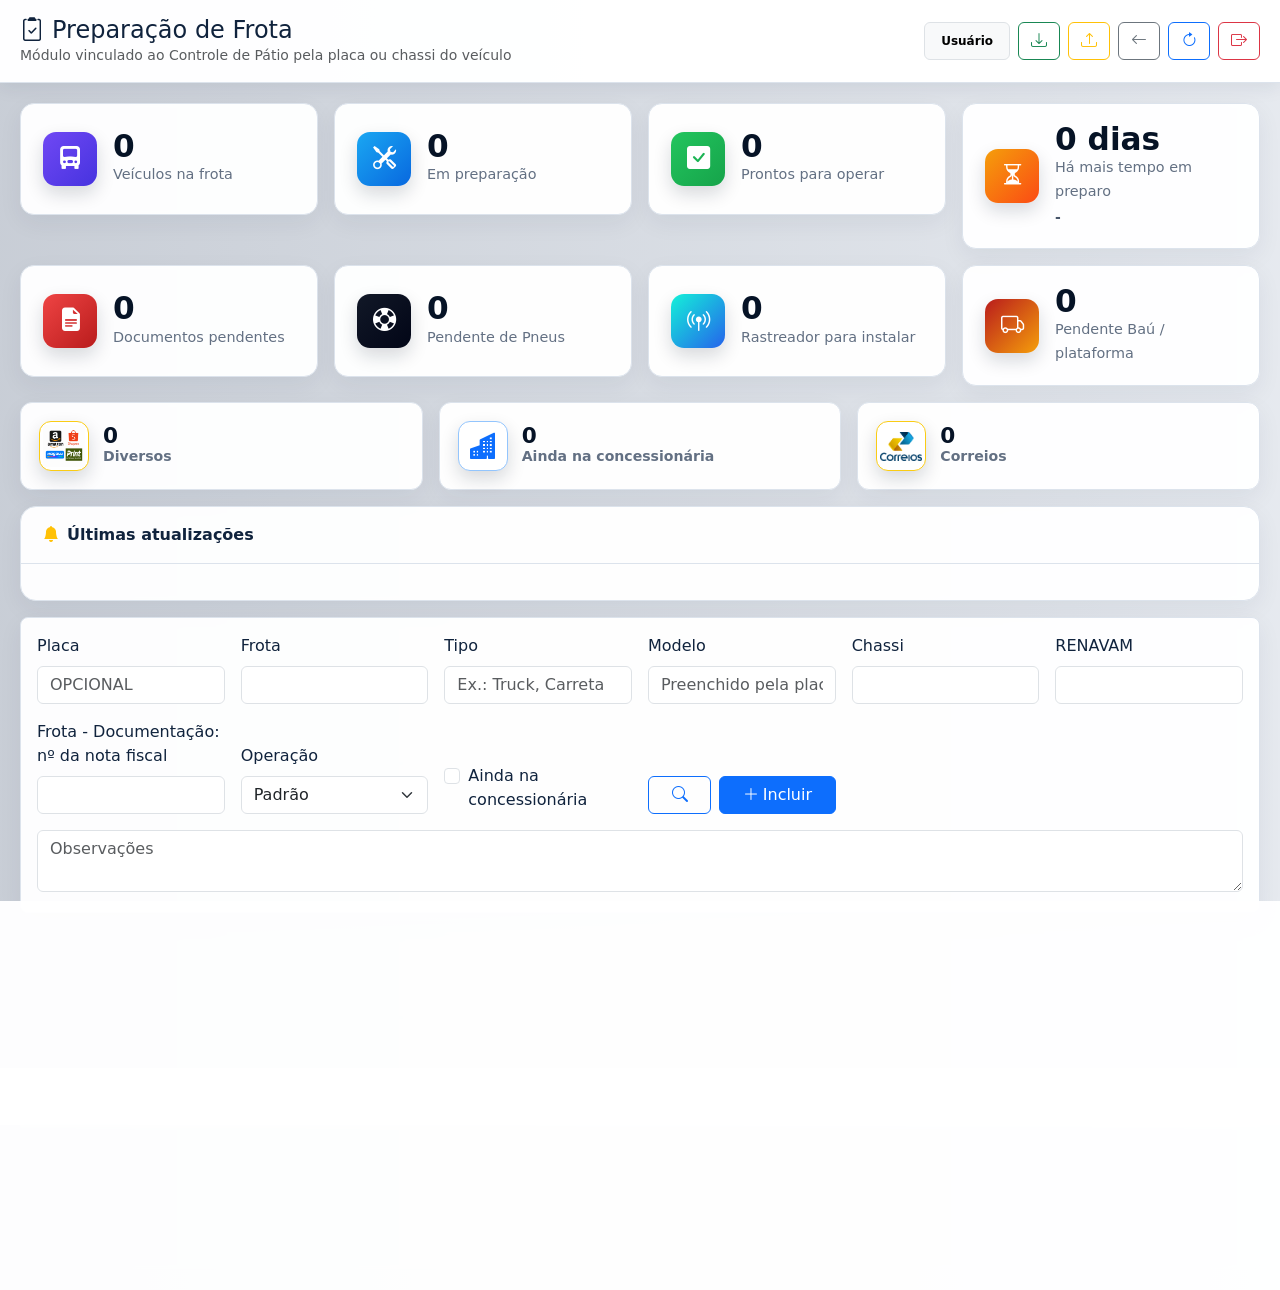
==== public/frota.html @ 5233f421 "Adiciona concessionaria e desfazer entrega na preparacao" ====
<!doctype html>
<html lang="pt-BR">
<head>
  <meta charset="utf-8">
  <meta name="viewport" content="width=device-width, initial-scale=1">
  <title>Preparação de Frota - Controle de Pátio</title>
  <link href="https://cdn.jsdelivr.net/npm/bootstrap@5.3.0/dist/css/bootstrap.min.css" rel="stylesheet">
  <link rel="stylesheet" href="https://cdn.jsdelivr.net/npm/bootstrap-icons@1.11.0/font/bootstrap-icons.css">
  <style>
    :root {
      --frota-ink: #10233d;
      --frota-muted: #637083;
      --frota-line: #dce3ec;
      --frota-blue: #1f5f99;
      --frota-green: #177245;
      --frota-bg: #f4f7fb;
    }
    body {
      min-height: 100vh;
      background:
        linear-gradient(90deg, rgba(3, 19, 48, 0.18), rgba(3, 19, 48, 0.06)),
        url("/images/login.jpg") center top / cover fixed no-repeat,
        var(--frota-bg);
      color: var(--frota-ink);
      font-family: Inter, system-ui, -apple-system, BlinkMacSystemFont, "Segoe UI", sans-serif;
    }
    .topbar {
      background: rgba(255, 255, 255, 0.98);
      border-bottom: 1px solid var(--frota-line);
      position: sticky;
      top: 0;
      z-index: 20;
      box-shadow: 0 4px 18px rgba(16, 35, 61, 0.08);
    }
    .module-shell {
      max-width: 1440px;
      margin: 0 auto;
      padding: 20px;
    }
    .panel {
      background: rgba(255, 255, 255, 0.96);
      border: 1px solid var(--frota-line);
      border-radius: 8px;
      box-shadow: 0 8px 24px rgba(16, 35, 61, 0.06);
      backdrop-filter: blur(2px);
    }
    .metric {
      min-height: 112px;
      display: grid;
      grid-template-columns: auto 1fr;
      align-items: center;
      gap: 16px;
      padding: 20px 22px;
      border-radius: 14px;
    }
    .metric-icon {
      width: 54px;
      height: 54px;
      border-radius: 13px;
      display: inline-flex;
      align-items: center;
      justify-content: center;
      color: #ffffff;
      font-size: 1.45rem;
      box-shadow: 0 8px 18px rgba(15, 23, 42, 0.16);
    }
    .metric-icon.fleet { background: linear-gradient(135deg, #7048f4 0%, #4633df 100%); }
    .metric-icon.progress { background: linear-gradient(135deg, #1aa7f2 0%, #0868df 100%); }
    .metric-icon.ready { background: linear-gradient(135deg, #22c55e 0%, #16a34a 100%); }
    .metric-icon.time { background: linear-gradient(135deg, #f59e0b 0%, #fb4b14 100%); }
    .metric-icon.docs { background: linear-gradient(135deg, #ef4444 0%, #b91c1c 100%); }
    .metric-icon.tires { background: linear-gradient(135deg, #111827 0%, #020617 100%); }
    .metric-icon.tracker { background: linear-gradient(135deg, #14f1d9 0%, #2563eb 100%); }
    .metric-icon.bodywork { background: linear-gradient(135deg, #b91c1c 0%, #f59e0b 100%); }
    .metric-guide {
      position: relative;
      width: 100%;
      border: 1px solid var(--frota-line);
      text-align: left;
      color: inherit;
      transition: transform 0.18s ease, border-color 0.18s ease, box-shadow 0.18s ease;
    }
    .metric-guide:hover,
    .metric-guide.active {
      transform: translateY(-1px);
      border-color: rgba(31, 95, 153, 0.48);
      box-shadow: 0 14px 28px rgba(16, 35, 61, 0.12);
    }
    .metric-guide.active {
      background: #eff6ff;
      border-color: #0d6efd;
      outline: 3px solid rgba(13, 110, 253, 0.18);
    }
    .metric-guide.active::before,
    .purpose-filter-card.active::before {
      content: "ATIVO";
      position: absolute;
      top: 10px;
      right: 12px;
      padding: 3px 8px;
      border-radius: 999px;
      background: #0d6efd;
      color: #ffffff;
      font-size: 0.66rem;
      font-weight: 900;
      letter-spacing: 0;
      box-shadow: 0 6px 14px rgba(13, 110, 253, 0.24);
    }
    .metric-guide.has-signal {
      box-shadow: 0 10px 28px rgba(16, 35, 61, 0.08), 0 0 0 2px rgba(250, 204, 21, 0.28), 0 0 22px rgba(250, 204, 21, 0.32);
    }
    .metric-guide.has-signal::after {
      content: "";
      position: absolute;
      top: auto;
      bottom: 14px;
      right: 14px;
      width: 10px;
      height: 10px;
      border-radius: 999px;
      background: #facc15;
      box-shadow: 0 0 0 4px rgba(250, 204, 21, 0.18), 0 0 18px rgba(250, 204, 21, 0.75);
    }
    .metric strong {
      display: block;
      font-size: 1.95rem;
      line-height: 1;
      color: #061326;
    }
    .metric span {
      color: var(--frota-muted);
      font-size: 0.9rem;
    }
    .metric small {
      display: block;
      color: #475569;
      font-weight: 800;
      margin-top: 4px;
    }
    .purpose-filter-card {
      position: relative;
      min-height: 88px;
      display: grid;
      grid-template-columns: auto 1fr;
      align-items: center;
      gap: 14px;
      padding: 16px 18px;
      border-radius: 12px;
      text-align: left;
      color: #10233d;
      transition: transform 0.18s ease, border-color 0.18s ease, box-shadow 0.18s ease;
    }
    .purpose-filter-card:hover,
    .purpose-filter-card.active {
      transform: translateY(-1px);
      border-color: rgba(31, 95, 153, 0.48);
      box-shadow: 0 14px 28px rgba(16, 35, 61, 0.12);
    }
    .purpose-filter-card.active {
      background: #eff6ff;
      border-color: #0d6efd;
      outline: 3px solid rgba(13, 110, 253, 0.18);
    }
    .purpose-filter-icon {
      width: 50px;
      height: 50px;
      border-radius: 12px;
      display: inline-flex;
      align-items: center;
      justify-content: center;
      background: #ffffff;
      border: 1px solid #facc15;
      box-shadow: 0 8px 18px rgba(15, 23, 42, 0.16);
      overflow: hidden;
    }
    .purpose-filter-icon img {
      width: 42px;
      height: 42px;
      object-fit: contain;
      display: block;
    }
    .purpose-filter-card strong {
      display: block;
      font-size: 1.35rem;
      line-height: 1;
      color: #061326;
    }
    .purpose-filter-card span {
      display: block;
      color: var(--frota-muted);
      font-size: 0.88rem;
      font-weight: 700;
    }
    .purpose-filter-card .purpose-filter-icon {
      display: inline-flex;
      align-items: center;
      justify-content: center;
    }
    .purpose-filter-card .purpose-filter-icon img {
      flex: 0 0 auto;
    }
    .purpose-filter-icon.concessionaria {
      color: #0d6efd;
      border-color: #93c5fd;
      font-size: 1.65rem;
    }
    body.is-prep-limited [data-admin-prep-action],
    body.is-prep-limited [data-admin-prep-field] {
      display: none !important;
    }
    body.is-prep-limited .prep-card-actions {
      grid-template-columns: 1fr auto;
    }
    body.is-prep-readonly .prep-card-actions {
      grid-template-columns: 1fr;
    }
    #frotaEditModal .modal-dialog {
      max-height: calc(100vh - 1rem);
    }
    #frotaEditModal .modal-content {
      max-height: calc(100vh - 1rem);
    }
    #frotaEditModal .modal-body {
      overflow-y: auto;
      padding-bottom: 96px;
    }
    #frotaEditModal .modal-footer {
      position: sticky;
      bottom: 0;
      background: #ffffff;
      z-index: 2;
    }
    .updates-panel {
      border-radius: 16px;
      overflow: hidden;
    }
    .updates-title {
      padding: 16px 22px;
      border-bottom: 1px solid var(--frota-line);
      font-weight: 900;
      color: #10233d;
    }
    .updates-grid {
      display: grid;
      grid-template-columns: repeat(4, minmax(0, 1fr));
      gap: 12px;
      padding: 18px 20px;
    }
    .update-card {
      background: #f8fafc;
      border: 1px solid #e4ebf3;
      border-radius: 10px;
      padding: 12px 14px;
      min-height: 74px;
      color: #25364d;
    }
    .update-card strong {
      color: #4d3df3;
    }
    .update-card p {
      margin: 0;
      font-weight: 800;
      font-size: 0.87rem;
      line-height: 1.25;
    }
    .update-card small {
      color: #64748b;
      font-weight: 700;
    }
    .vehicle-card-grid {
      --frota-grid-columns: 1;
      display: grid;
      grid-template-columns: repeat(var(--frota-grid-columns), minmax(0, 1fr));
      gap: clamp(8px, 1vw, 16px);
      padding: 16px;
    }
    .prep-vehicle-card {
      border: 1px solid var(--frota-line);
      border-radius: 14px;
      background: #ffffff;
      box-shadow: 0 10px 22px rgba(16, 35, 61, 0.08);
      overflow: hidden;
      cursor: pointer;
      transition: transform 0.18s ease, box-shadow 0.18s ease, border-color 0.18s ease;
    }
    .prep-vehicle-card:hover,
    .prep-vehicle-card.active {
      transform: translateY(-2px);
      border-color: rgba(31, 95, 153, 0.45);
      box-shadow: 0 16px 34px rgba(16, 35, 61, 0.14);
    }
    .prep-conjunto-card .prep-card-hero {
      min-height: 174px;
    }
    .prep-conjunto-title {
      position: absolute;
      z-index: 7;
      top: 52px;
      left: 12px;
      padding: 5px 9px;
      border: 1px solid rgba(255,255,255,0.34);
      border-radius: 7px;
      background: rgba(255,255,255,0.18);
      color: #ffffff;
      font-size: 0.72rem;
      font-weight: 950;
      letter-spacing: 0.02em;
    }
    .prep-conjunto-plates {
      position: absolute;
      z-index: 8;
      left: 12px;
      bottom: 10px;
      display: grid;
      gap: 5px;
    }
    .prep-conjunto-plates > div {
      display: flex;
      align-items: center;
      gap: 6px;
    }
    .prep-conjunto-plates small {
      width: 42px;
      color: rgba(255,255,255,0.9);
      font-size: 0.55rem;
      font-weight: 900;
      text-transform: uppercase;
    }
    .prep-card-hero .prep-conjunto-plates .placa-container {
      position: relative;
      left: auto;
      bottom: auto;
      min-width: 102px;
    }
    .prep-conjunto-thumb {
      position: absolute;
      z-index: 4;
      right: -4px;
      bottom: -5px;
      width: 180px;
      height: 128px;
      object-fit: contain;
      object-position: bottom right;
      filter: drop-shadow(0 12px 12px rgba(11, 23, 43, 0.28));
      pointer-events: none;
    }
    .prep-conjunto-actions {
      grid-template-columns: 1fr auto;
    }
    .conjunto-view-bar {
      display: flex;
      align-items: center;
      justify-content: space-between;
      gap: 12px;
      margin: 12px 16px 0;
      padding: 11px 13px;
      border: 1px solid #a9efc4;
      border-radius: 10px;
      background: #effcf4;
      color: #166534;
    }
    .conjunto-view-bar[hidden] { display: none; }
    .conjunto-view-bar small {
      display: block;
      margin-top: 2px;
      color: #477158;
      font-weight: 700;
    }
    .prep-card-hero {
      min-height: 148px;
      padding: 12px;
      background: linear-gradient(135deg, #4d3df3 0%, #0a8ee8 100%);
      color: #ffffff;
      position: relative;
      overflow: hidden;
    }
    .prep-vehicle-card.ready .prep-card-hero {
      background: linear-gradient(135deg, #16823e 0%, #1db85b 100%);
    }
    .prep-card-topline {
      display: flex;
      align-items: center;
      justify-content: space-between;
      gap: 10px;
      position: relative;
      z-index: 6;
    }
    .prep-pill {
      display: inline-flex;
      align-items: center;
      gap: 5px;
      padding: 5px 10px;
      border-radius: 999px;
      background: rgba(255, 255, 255, 0.9);
      color: #10233d;
      font-weight: 800;
      font-size: 0.78rem;
      line-height: 1;
    }
    .prep-pill.status {
      background: rgba(255, 255, 255, 0.18);
      border: 1px solid rgba(255, 255, 255, 0.35);
      color: #ffffff;
    }
    .prep-pill.delivery-signal {
      background: #ecfdf5;
      border-color: #86efac;
      color: #047857;
      box-shadow: 0 0 0 2px rgba(134, 239, 172, 0.2), 0 0 18px rgba(74, 222, 128, 0.9);
      animation: deliveredGlow 1.15s ease-in-out infinite;
    }
    .prep-pill.delivery-signal .bi-circle-fill {
      color: #22c55e;
      font-size: 0.58rem;
      filter: drop-shadow(0 0 4px #4ade80);
      animation: deliveredDot 1.15s ease-in-out infinite;
    }
    @keyframes deliveredGlow {
      0%, 100% { box-shadow: 0 0 0 2px rgba(134, 239, 172, 0.18), 0 0 10px rgba(74, 222, 128, 0.58); }
      50% { box-shadow: 0 0 0 4px rgba(134, 239, 172, 0.34), 0 0 24px rgba(74, 222, 128, 1); }
    }
    @keyframes deliveredDot {
      0%, 100% { opacity: 0.42; transform: scale(0.78); }
      50% { opacity: 1; transform: scale(1.18); }
    }
    @media (prefers-reduced-motion: reduce) {
      .prep-pill.delivery-signal,
      .prep-pill.delivery-signal .bi-circle-fill { animation: none; }
    }
    .prep-pill.late {
      color: #b91c1c;
      background: #ffe4e6;
    }
    .prep-card-main {
      position: static;
      z-index: 5;
      margin-top: 0;
    }
    .prep-fleet-number {
      display: inline-flex;
      align-items: center;
      gap: 6px;
      position: absolute;
      left: 12px;
      top: 58px;
      max-width: 168px;
      min-height: 25px;
      padding: 6px 10px;
      border-radius: 999px;
      background: rgba(255, 255, 255, 0.20);
      border: 1px solid rgba(255, 255, 255, 0.32);
      font-weight: 900;
      font-size: 0.75rem;
      line-height: 1;
      margin-bottom: 0;
      text-shadow: 0 1px 1px rgba(15, 23, 42, 0.16);
      white-space: nowrap;
      overflow: hidden;
      text-overflow: ellipsis;
      z-index: 6;
    }
    .prep-card-truck {
      display: none;
    }
    .prep-vehicle-thumb {
      position: absolute;
      right: -6px;
      bottom: -8px;
      width: 132px;
      height: 98px;
      object-fit: contain;
      object-position: bottom right;
      z-index: 4;
      filter: drop-shadow(0 12px 12px rgba(11, 23, 43, 0.26));
      pointer-events: none;
    }
    .prep-vehicle-thumb.trailer {
      right: -10px;
      bottom: -3px;
      width: 142px;
      height: 92px;
    }
    .prep-card-body {
      padding: 14px 16px 16px;
    }
    .prep-stage-summary {
      border: 1px solid #d8e1ec;
      border-radius: 8px;
      background: #f8fafc;
      padding: 9px 10px;
      margin-bottom: 11px;
    }
    .prep-stage-summary small {
      display: block;
      color: #53657d;
      font-weight: 800;
      font-size: 0.68rem;
      text-transform: uppercase;
    }
    .prep-stage-summary strong {
      display: block;
      color: #10233d;
      font-size: 0.82rem;
      line-height: 1.2;
      margin-top: 2px;
    }
    .prep-meta-row {
      display: grid;
      grid-template-columns: 86px 1fr;
      gap: 8px;
      align-items: center;
      font-size: 0.82rem;
      margin-bottom: 9px;
    }
    .prep-meta-row span {
      color: #53657d;
    }
    .prep-meta-row strong {
      color: #020617;
      font-family: ui-monospace, SFMono-Regular, Menlo, Consolas, monospace;
      text-align: right;
      font-size: 0.78rem;
      overflow: hidden;
      text-overflow: ellipsis;
      white-space: nowrap;
    }
    .prep-progress-row {
      display: grid;
      grid-template-columns: 1fr auto;
      align-items: center;
      gap: 12px;
      margin: 12px 0 14px;
    }
    .prep-progress-track {
      height: 8px;
      border-radius: 999px;
      background: #e8edf3;
      overflow: hidden;
    }
    .prep-progress-fill {
      height: 100%;
      border-radius: inherit;
      background: linear-gradient(90deg, #4d3df3, #08a8df);
    }
    .prep-vehicle-card.ready .prep-progress-fill {
      background: #18a957;
    }
    .prep-progress-value {
      font-weight: 900;
      color: #020617;
      font-size: 0.86rem;
    }
    .prep-area-chips {
      display: flex;
      flex-wrap: wrap;
      gap: 7px;
      margin-bottom: 12px;
    }
    .prep-area-chip {
      border-radius: 7px;
      padding: 5px 8px;
      font-weight: 800;
      font-size: 0.75rem;
      border: 1px solid transparent;
    }
    .prep-area-chip.done { color: #167342; background: #d9fbe6; border-color: #a9efc4; }
    .prep-area-chip.progress { color: #a16207; background: #fef3c7; border-color: #fde68a; }
    .prep-area-chip.pending { color: #b91c1c; background: #fee2e2; border-color: #fecaca; }
    .prep-open-button {
      width: 100%;
      border: 1px solid #d8e1ec;
      background: #f8fafc;
      color: #4d3df3;
      border-radius: 9px;
      padding: 9px 12px;
      font-weight: 900;
    }
    .prep-card-actions {
      display: grid;
      grid-template-columns: 1fr auto auto;
      gap: 8px;
      align-items: center;
    }
    .prep-icon-action {
      width: 42px;
      height: 42px;
      display: inline-flex;
      align-items: center;
      justify-content: center;
      border-radius: 9px;
      border: 1px solid #d8e1ec;
      background: #ffffff;
      color: #334155;
    }
    .prep-icon-action.danger {
      color: #b91c1c;
      border-color: #fecaca;
      background: #fff7f7;
    }
    .placa-container {
      display: inline-block;
      min-width: 106px;
      padding: 0;
      border-radius: 8px;
      font-weight: 700;
      font-family: Arial, sans-serif;
      font-size: 0.9rem;
      overflow: hidden;
      box-shadow: 0 2px 6px rgba(0,0,0,0.15);
    }
    .prep-card-hero .placa-container {
      position: absolute;
      left: 12px;
      bottom: 17px;
      z-index: 7;
      box-shadow: 0 6px 14px rgba(0,0,0,0.18);
    }
    .placa-vermelha {
      background: linear-gradient(135deg, #c41e3a 0%, #8b0000 100%);
      color: white;
      border: 2px solid #8b0000;
      padding: 4px 10px;
      border-radius: 6px;
      display: inline-flex;
      align-items: center;
      justify-content: center;
      min-width: 76px;
      min-height: 30px;
      text-align: center;
    }
    .placa-mercosul {
      background: linear-gradient(180deg, #ffffff 0%, #fcfcfc 100%);
      border: 2px solid #b30f14;
      position: relative;
      overflow: hidden;
      padding-top: 13px;
      min-width: 106px;
      min-height: 29px;
      border-radius: 7px;
    }
    .placa-mercosul::before {
      content: "";
      position: absolute;
      top: 0;
      left: 0;
      right: 0;
      height: 13px;
      background: linear-gradient(135deg, #0b46a8 0%, #123d8f 100%);
      border-bottom: 1px solid #b30f14;
      z-index: 0;
    }
    .placa-mercosul .placa-texto {
      position: relative;
      z-index: 1;
      color: #b30f14;
      letter-spacing: 1.6px;
      text-shadow: 0 0 1px rgba(0,0,0,0.2);
      display: block;
      padding: 4px 8px 3px;
      font-size: 0.84rem;
      line-height: 1;
      text-align: center;
    }
    .placa-mercosul::after {
      content: "BRASIL";
      position: absolute;
      top: 1px;
      left: 0;
      right: 0;
      font-size: 0.43rem;
      font-weight: 700;
      letter-spacing: 1px;
      text-align: center;
      color: #fff;
      z-index: 2;
      text-shadow: 0 1px 2px rgba(0,0,0,0.35);
    }
    .vehicle-card-grid.dense .prep-card-hero {
      min-height: 148px;
      padding: 12px;
    }
    .vehicle-card-grid.dense .prep-conjunto-card .prep-card-hero {
      min-height: 174px;
    }
    .vehicle-card-grid.dense .prep-conjunto-thumb {
      width: 154px;
      height: 116px;
    }
    .vehicle-card-grid.dense .prep-card-topline {
      gap: 6px;
    }
    .vehicle-card-grid.dense .prep-pill {
      padding: 5px 7px;
      font-size: 0.7rem;
    }
    .vehicle-card-grid.dense .prep-card-main {
      margin-top: 0;
    }
    .vehicle-card-grid.dense .prep-fleet-number {
      max-width: 168px;
      padding: 6px 10px;
      font-size: 0.7rem;
      white-space: nowrap;
      overflow: hidden;
      text-overflow: ellipsis;
    }
    .vehicle-card-grid.dense .prep-card-truck {
      display: none;
    }
    .vehicle-card-grid.dense .prep-vehicle-thumb {
      width: 132px;
      height: 98px;
      right: -6px;
      bottom: -8px;
    }
    .vehicle-card-grid.dense .prep-vehicle-thumb.trailer {
      width: 142px;
      height: 92px;
      right: -10px;
      bottom: -3px;
    }
    .vehicle-card-grid.dense .prep-card-body {
      padding: 12px;
    }
    .vehicle-card-grid.dense .prep-meta-row {
      grid-template-columns: 54px minmax(0, 1fr);
      gap: 5px;
      font-size: 0.72rem;
      margin-bottom: 7px;
    }
    .vehicle-card-grid.dense .prep-meta-row strong {
      font-size: 0.68rem;
    }
    .vehicle-card-grid.dense .prep-progress-row {
      gap: 8px;
      margin: 10px 0 12px;
    }
    .vehicle-card-grid.dense .prep-area-chips {
      gap: 5px;
      margin-bottom: 10px;
    }
    .vehicle-card-grid.dense .prep-area-chip {
      padding: 4px 6px;
      font-size: 0.66rem;
    }
    .vehicle-card-grid.dense .prep-card-actions {
      gap: 6px;
    }
    .vehicle-card-grid.dense .prep-open-button {
      padding: 8px 6px;
      font-size: 0.76rem;
    }
    .vehicle-card-grid.dense .prep-icon-action {
      width: 34px;
      height: 34px;
      border-radius: 7px;
    }
    @media (min-width: 901px) {
      .vehicle-card-grid.dense .prep-card-actions,
      .vehicle-card-grid.dense .prep-card-actions.prep-conjunto-actions {
        grid-template-columns: repeat(2, minmax(0, 1fr));
      }
      .vehicle-card-grid.dense .prep-open-button,
      .vehicle-card-grid.dense .prep-view-conjunto,
      .vehicle-card-grid.dense .prep-deliver-vehicle,
      .vehicle-card-grid.dense .prep-deliver-conjunto,
      .vehicle-card-grid.dense .prep-undo-delivery-vehicle,
      .vehicle-card-grid.dense .prep-undo-delivery-conjunto {
        grid-column: 1 / -1;
        width: 100%;
      }
      .vehicle-card-grid.dense .prep-icon-action {
        justify-self: center;
      }
    }
    .vehicle-card-grid.ultra-dense .prep-card-hero {
      min-height: 148px;
    }
    .vehicle-card-grid.ultra-dense .prep-card-topline {
      align-items: flex-start;
      flex-direction: column;
      gap: 5px;
    }
    .vehicle-card-grid.ultra-dense .prep-card-truck {
      display: none;
    }
    .vehicle-card-grid.ultra-dense .prep-vehicle-thumb {
      display: block;
    }
    .vehicle-card-grid.ultra-dense .prep-card-actions {
      grid-template-columns: 1fr 30px 30px;
      gap: 4px;
    }
    .vehicle-card-grid.ultra-dense .prep-open-button {
      font-size: 0;
    }
    .vehicle-card-grid.ultra-dense .prep-open-button::after {
      content: "Abrir";
      font-size: 0.7rem;
    }
    .vehicle-card-grid.ultra-dense .prep-icon-action {
      width: 30px;
      height: 30px;
    }
    .vehicle-card-grid.ultra-dense .placa-container {
      min-width: 92px;
      font-size: 0.76rem;
    }
    .vehicle-card-grid.ultra-dense .placa-mercosul {
      min-width: 92px;
    }
    .vehicle-card-grid.ultra-dense .placa-mercosul .placa-texto {
      padding-left: 5px;
      padding-right: 5px;
      font-size: 0.72rem;
      letter-spacing: 0.7px;
    }
    .status-dot {
      width: 10px;
      height: 10px;
      border-radius: 50%;
      display: inline-block;
      background: #d97706;
    }
    .status-dot.pronto {
      background: var(--frota-green);
    }
    .area-block + .area-block {
      border-top: 1px solid var(--frota-line);
    }
    .area-header {
      display: flex;
      align-items: center;
      justify-content: space-between;
      gap: 12px;
      padding: 14px 16px;
      background: #f8fafc;
    }
    .check-row {
      display: grid;
      grid-template-columns: minmax(0, 1fr);
      gap: 9px;
      align-items: start;
      padding: 12px 16px;
      border-top: 1px solid #eef2f7;
    }
    .check-row:first-child {
      border-top: 0;
    }
    .check-item-title strong {
      color: #10233d;
      display: block;
      font-size: 0.92rem;
      text-transform: uppercase;
    }
    .check-item-title small {
      color: #64748b;
      display: block;
      font-weight: 700;
      margin-top: 2px;
    }
    .check-item-controls {
      display: grid;
      grid-template-columns: auto auto minmax(180px, 260px) auto;
      gap: 14px;
      align-items: center;
    }
    .edit-checklist {
      border: 1px solid var(--frota-line);
      border-radius: 8px;
      overflow: hidden;
      background: #ffffff;
    }
    #frotaEditModal .edit-checklist {
      max-height: min(48dvh, 430px);
      overflow-y: auto;
      overscroll-behavior: contain;
    }
    .edit-checklist-area + .edit-checklist-area {
      border-top: 1px solid var(--frota-line);
    }
    .edit-checklist-area-title {
      display: flex;
      align-items: center;
      justify-content: space-between;
      gap: 12px;
      padding: 12px 14px;
      background: #f8fafc;
      font-weight: 900;
    }
    .edit-checklist-row {
      display: grid;
      grid-template-columns: minmax(0, 1fr);
      gap: 9px;
      align-items: start;
      padding: 10px 14px;
      border-top: 1px solid #eef2f7;
    }
    .checklist-window-grid {
      display: grid;
      grid-template-columns: repeat(4, minmax(0, 1fr));
      gap: 10px;
      margin-bottom: 14px;
    }
    .checklist-window-card {
      border: 1px solid #e3eaf2;
      border-radius: 8px;
      background: #f8fafc;
      padding: 10px 12px;
      min-width: 0;
    }
    .checklist-window-card small {
      display: block;
      color: #64748b;
      font-weight: 800;
      font-size: 0.7rem;
      text-transform: uppercase;
      margin-bottom: 3px;
    }
    .checklist-window-card strong {
      display: block;
      color: #0f172a;
      font-size: 0.88rem;
      overflow-wrap: anywhere;
    }
    .empty-state {
      color: var(--frota-muted);
      text-align: center;
      padding: 40px 20px;
    }
    #frotaEditModal .modal-dialog {
      height: calc(100vh - 24px);
      height: calc(100dvh - 24px);
      max-height: calc(100vh - 24px);
      max-height: calc(100dvh - 24px);
      margin-top: 12px;
      margin-bottom: 12px;
      display: flex;
      align-items: stretch;
    }
    #frotaEditModal .modal-content {
      height: calc(100vh - 24px) !important;
      height: calc(100dvh - 24px) !important;
      max-height: calc(100vh - 24px) !important;
      max-height: calc(100dvh - 24px) !important;
      overflow: hidden !important;
    }
    #frotaEditForm {
      display: grid;
      grid-template-rows: auto minmax(0, 1fr) auto;
      height: 100%;
      min-height: 0;
    }
    #frotaEditModal .modal-header,
    #frotaEditModal .modal-footer {
      background: #ffffff;
      z-index: 2;
    }
    #frotaEditModal .modal-footer {
      position: sticky;
      bottom: 0;
      border-top: 1px solid var(--frota-line);
    }
    #frotaEditModal .modal-body {
      min-height: 0 !important;
      max-height: none !important;
      overflow-y: auto !important;
      overscroll-behavior: contain;
      padding-bottom: 96px;
    }
    #frotaEditModal .edit-checklist::after {
      content: "";
      display: block;
      height: 18px;
    }
    .form-control, .form-select, .btn {
      border-radius: 6px;
    }
    @media (max-width: 900px) {
      .vehicle-card-grid {
        grid-template-columns: repeat(auto-fill, minmax(230px, 1fr));
      }
      .updates-grid {
        grid-template-columns: 1fr;
      }
      .check-row {
        grid-template-columns: 1fr;
      }
      .check-item-controls,
      .edit-checklist-row {
        grid-template-columns: 1fr;
      }
      .checklist-window-grid {
        grid-template-columns: repeat(2, minmax(0, 1fr));
      }
      .module-shell {
        padding: 12px;
      }
      body {
        background-position: 38% top;
        background-attachment: scroll;
      }
    }
    @media (max-width: 640px) {
      .vehicle-card-grid {
        grid-template-columns: 1fr;
      }
      .conjunto-view-bar {
        align-items: stretch;
        flex-direction: column;
      }
      .checklist-window-grid {
        grid-template-columns: 1fr;
      }
    }
  </style>
</head>
<body>
  <header class="topbar">
    <div class="module-shell py-3 d-flex align-items-center justify-content-between gap-3">
      <div>
        <h1 class="h4 mb-0"><i class="bi bi-clipboard2-check me-2"></i>Preparação de Frota</h1>
        <div class="text-muted small">Módulo vinculado ao Controle de Pátio pela placa ou chassi do veículo</div>
      </div>
      <div class="d-flex gap-2">
        <span class="badge text-bg-light border d-inline-flex align-items-center px-3" id="frotaUserLabel">Usuário</span>
        <button class="btn btn-outline-success" id="btnBackupFrota" data-admin-prep-action title="Fazer backup da preparacao"><i class="bi bi-download"></i></button>
        <button class="btn btn-outline-warning" id="btnRestoreFrota" data-admin-prep-action title="Restaurar backup da preparacao"><i class="bi bi-upload"></i></button>
        <button class="btn btn-outline-secondary" id="btnBackToPatio" data-admin-prep-action title="Voltar ao pátio"><i class="bi bi-arrow-left"></i></button>
        <button class="btn btn-outline-primary" id="btnRefreshFrota" title="Atualizar"><i class="bi bi-arrow-clockwise"></i></button>
        <button class="btn btn-outline-danger" id="btnLogoutFrota" title="Sair"><i class="bi bi-box-arrow-right"></i></button>
      </div>
    </div>
  </header>

  <main class="module-shell">
    <section class="row g-3 mb-3">
      <div class="col-md-6 col-xl-3">
        <div class="panel metric">
          <div class="metric-icon fleet"><i class="bi bi-truck-front-fill"></i></div>
          <div><strong id="metricTotal">0</strong><span>Veículos na frota</span></div>
        </div>
      </div>
      <div class="col-md-6 col-xl-3">
        <button type="button" class="panel metric metric-guide" data-status-filter="preparacao" aria-pressed="false">
          <div class="metric-icon progress"><i class="bi bi-tools"></i></div>
          <div><strong id="metricOpen">0</strong><span>Em preparação</span></div>
        </button>
      </div>
      <div class="col-md-6 col-xl-3">
        <button type="button" class="panel metric metric-guide" data-status-filter="pronto" aria-pressed="false">
          <div class="metric-icon ready"><i class="bi bi-check-square-fill"></i></div>
          <div><strong id="metricReady">0</strong><span>Prontos para operar</span></div>
        </button>
      </div>
      <div class="col-md-6 col-xl-3">
        <div class="panel metric">
          <div class="metric-icon time"><i class="bi bi-hourglass-split"></i></div>
          <div><strong id="metricOldestDays">0 dias</strong><span>Há mais tempo em preparo</span><small id="metricOldestPlate">-</small></div>
        </div>
      </div>
    </section>

    <section class="row g-3 mb-3" aria-label="Guias visuais de pendências">
      <div class="col-md-6 col-xl-3">
        <button type="button" class="panel metric metric-guide" data-guide-filter="documentos">
          <div class="metric-icon docs"><i class="bi bi-file-earmark-text-fill"></i></div>
          <div><strong id="metricPendingDocs">0</strong><span>Documentos pendentes</span></div>
        </button>
      </div>
      <div class="col-md-6 col-xl-3">
        <button type="button" class="panel metric metric-guide" data-guide-filter="pneus">
          <div class="metric-icon tires"><i class="bi bi-life-preserver"></i></div>
          <div><strong id="metricPendingTires">0</strong><span>Pendente de Pneus</span></div>
        </button>
      </div>
      <div class="col-md-6 col-xl-3">
        <button type="button" class="panel metric metric-guide" data-guide-filter="rastreador">
          <div class="metric-icon tracker"><i class="bi bi-broadcast-pin"></i></div>
          <div><strong id="metricPendingTracker">0</strong><span>Rastreador para instalar</span></div>
        </button>
      </div>
      <div class="col-md-6 col-xl-3">
        <button type="button" class="panel metric metric-guide" data-guide-filter="bau-plataforma">
          <div class="metric-icon bodywork"><i class="bi bi-truck"></i></div>
          <div><strong id="metricPendingBodywork">0</strong><span>Pendente Baú / plataforma</span></div>
        </button>
      </div>
    </section>

    <section class="row g-3 mb-3" aria-label="Filtros por operação">
      <div class="col-md-4">
        <button type="button" class="panel purpose-filter-card w-100" data-purpose-filter="diversos">
          <span class="purpose-filter-icon diversos"><img src="images/icons/diversos.png" alt="Diversos"></span>
          <span>
            <strong id="metricDiversos">0</strong>
            <span>Diversos</span>
          </span>
        </button>
      </div>
      <div class="col-md-4">
        <button type="button" class="panel purpose-filter-card w-100" data-purpose-filter="concessionaria">
          <span class="purpose-filter-icon concessionaria"><i class="bi bi-buildings-fill"></i></span>
          <span>
            <strong id="metricConcessionaria">0</strong>
            <span>Ainda na concessionária</span>
          </span>
        </button>
      </div>
      <div class="col-md-4">
        <button type="button" class="panel purpose-filter-card w-100" data-purpose-filter="correios">
          <span class="purpose-filter-icon correios"><img src="images/icons/correios.png" alt="Correios"></span>
          <span>
            <strong id="metricCorreios">0</strong>
            <span>Correios</span>
          </span>
        </button>
      </div>
    </section>

    <section class="panel updates-panel mb-3">
      <div class="updates-title"><i class="bi bi-bell-fill text-warning me-2"></i>Últimas atualizações</div>
      <div class="updates-grid" id="frotaUpdatesGrid"></div>
    </section>

    <section class="panel p-3 mb-3" data-admin-prep-action>
      <form id="frotaVehicleForm" class="row g-3 align-items-end">
        <div class="col-md-2">
          <label class="form-label" for="frotaPlate">Placa</label>
          <input class="form-control text-uppercase" id="frotaPlate" maxlength="10" autocomplete="off" placeholder="Opcional">
        </div>
        <div class="col-md-2">
          <label class="form-label" for="frotaFleetNumber">Frota</label>
          <input class="form-control" id="frotaFleetNumber" autocomplete="off">
        </div>
        <div class="col-md-2">
          <label class="form-label" for="frotaVehicleType">Tipo</label>
          <input class="form-control" id="frotaVehicleType" autocomplete="off" placeholder="Ex.: Truck, Carreta">
        </div>
        <div class="col-md-2">
          <label class="form-label" for="frotaModel">Modelo</label>
          <input class="form-control" id="frotaModel" autocomplete="off" placeholder="Preenchido pela placa ou chassi">
        </div>
        <div class="col-md-2">
          <label class="form-label" for="frotaChassis">Chassi</label>
          <input class="form-control" id="frotaChassis" autocomplete="off">
        </div>
        <div class="col-md-2">
          <label class="form-label" for="frotaRenavam">RENAVAM</label>
          <input class="form-control" id="frotaRenavam" autocomplete="off">
        </div>
        <div class="col-md-2">
          <label class="form-label" for="frotaInvoiceNumber">Frota - Documentação: nº da nota fiscal</label>
          <input class="form-control" id="frotaInvoiceNumber" autocomplete="off">
        </div>
        <div class="col-md-2">
          <label class="form-label" for="frotaPurpose">Operação</label>
          <select class="form-select" id="frotaPurpose">
            <option value="">Padrão</option>
            <option value="diversos">Diversos</option>
            <option value="correios">Correios</option>
          </select>
        </div>
        <div class="col-md-2">
          <div class="form-check pt-md-4">
            <input class="form-check-input" type="checkbox" id="frotaAindaNaConcessionaria">
            <label class="form-check-label" for="frotaAindaNaConcessionaria">Ainda na concessionária</label>
          </div>
        </div>
        <div class="col-md-2 d-flex gap-2">
          <button type="button" class="btn btn-outline-primary flex-fill" id="btnLookupPlate"><i class="bi bi-search"></i></button>
          <button class="btn btn-primary flex-fill" type="submit"><i class="bi bi-plus-lg me-1"></i>Incluir</button>
        </div>
        <div class="col-12">
          <textarea class="form-control" id="frotaNotes" rows="2" placeholder="Observações"></textarea>
          <div class="form-text" id="lookupHint"></div>
        </div>
      </form>
    </section>

    <section class="row g-3">
      <div class="col-12">
        <div class="panel">
          <div class="p-3 border-bottom d-flex align-items-center gap-2 flex-wrap">
            <input class="form-control flex-grow-1" id="frotaSearch" style="min-width: 240px" placeholder="Buscar por placa, tipo, modelo, RENAVAM, chassi ou pátio">
            <button type="button" class="btn btn-success" id="btnMountFrotaConjunto" data-admin-prep-action>
              <i class="bi bi-link-45deg me-1"></i>Montar conjunto
            </button>
          </div>
          <div class="conjunto-view-bar" id="frotaConjuntoViewBar" hidden></div>
          <div class="vehicle-card-grid" id="frotaVehiclesTable"></div>
        </div>
      </div>
      <div class="col-12">
        <div class="panel" id="frotaDetails">
          <div class="empty-state">
            <i class="bi bi-clipboard2-check fs-1 d-block mb-2"></i>
            Selecione um veículo para acompanhar a preparação.
          </div>
        </div>
      </div>
    </section>
  </main>

  <div class="modal fade" id="frotaEditModal" tabindex="-1" aria-hidden="true">
    <div class="modal-dialog modal-lg modal-dialog-scrollable">
      <div class="modal-content">
        <form id="frotaEditForm">
          <div class="modal-header">
            <h2 class="modal-title h5" id="frotaEditTitle">Editar veículo</h2>
            <button type="button" class="btn-close" data-bs-dismiss="modal" aria-label="Fechar"></button>
          </div>
          <div class="modal-body">
            <input type="hidden" id="frotaEditId">
            <div class="row g-3">
              <div class="col-md-4">
                <label class="form-label" for="frotaEditPlate">Placa</label>
                <input class="form-control text-uppercase" id="frotaEditPlate" maxlength="10" autocomplete="off" placeholder="Opcional">
              </div>
              <div class="col-md-4">
                <label class="form-label" for="frotaEditFleetNumber">Frota</label>
                <input class="form-control" id="frotaEditFleetNumber" autocomplete="off">
              </div>
              <div class="col-md-4">
                <label class="form-label" for="frotaEditVehicleType">Tipo</label>
                <input class="form-control" id="frotaEditVehicleType" autocomplete="off">
              </div>
              <div class="col-md-4">
                <label class="form-label" for="frotaEditModel">Modelo</label>
                <input class="form-control" id="frotaEditModel" autocomplete="off">
              </div>
              <div class="col-md-6">
                <label class="form-label" for="frotaEditChassis">Chassi</label>
                <input class="form-control" id="frotaEditChassis" autocomplete="off">
              </div>
              <div class="col-md-6">
                <label class="form-label" for="frotaEditRenavam">RENAVAM</label>
                <input class="form-control" id="frotaEditRenavam" autocomplete="off">
              </div>
              <div class="col-md-6">
                <label class="form-label" for="frotaEditInvoiceNumber">Frota - Documentação: nº da nota fiscal</label>
                <input class="form-control" id="frotaEditInvoiceNumber" autocomplete="off">
              </div>
              <div class="col-md-6">
                <label class="form-label" for="frotaEditPurchaseDate">Data de compra</label>
                <input class="form-control" id="frotaEditPurchaseDate" type="date">
              </div>
              <div class="col-md-6">
                <label class="form-label" for="frotaEditPurpose">Operação</label>
                <select class="form-select" id="frotaEditPurpose">
                  <option value="">Padrão</option>
                  <option value="diversos">Diversos</option>
                  <option value="correios">Correios</option>
                </select>
              </div>
              <div class="col-md-6">
                <div class="form-check pt-md-4">
                  <input class="form-check-input" type="checkbox" id="frotaEditAindaNaConcessionaria">
                  <label class="form-check-label" for="frotaEditAindaNaConcessionaria">Ainda na concessionária</label>
                </div>
              </div>
              <div class="col-12">
                <label class="form-label" for="frotaEditNotes">Observações</label>
                <textarea class="form-control" id="frotaEditNotes" rows="3"></textarea>
              </div>
              <div class="col-12">
                <div class="d-flex align-items-center justify-content-between gap-2 mb-2">
                  <h3 class="h6 mb-0"><i class="bi bi-list-check me-1"></i>Checklist completo</h3>
                  <small class="text-muted" id="frotaEditChecklistHint">Todos os campos podem ser atualizados aqui.</small>
                </div>
                <div class="edit-checklist" id="frotaEditChecklist"></div>
              </div>
            </div>
          </div>
          <div class="modal-footer">
            <button type="button" class="btn btn-outline-secondary" data-bs-dismiss="modal">Cancelar</button>
            <button type="submit" class="btn btn-primary"><i class="bi bi-check2 me-1"></i>Salvar</button>
          </div>
        </form>
      </div>
    </div>
  </div>

  <div class="modal fade" id="frotaChecklistModal" tabindex="-1" aria-hidden="true">
    <div class="modal-dialog modal-xl modal-dialog-scrollable">
      <div class="modal-content">
        <div class="modal-header">
          <h2 class="modal-title h5" id="frotaChecklistTitle">Checklist do veiculo</h2>
          <button type="button" class="btn-close" data-bs-dismiss="modal" aria-label="Fechar"></button>
        </div>
        <div class="modal-body" id="frotaChecklistWindow">
          <div class="empty-state py-3">Selecione um veiculo para abrir o checklist.</div>
        </div>
        <div class="modal-footer">
          <button type="button" class="btn btn-outline-secondary" data-bs-dismiss="modal">Fechar</button>
          <button type="button" class="btn btn-primary frota-modal-edit-vehicle"><i class="bi bi-pencil me-1"></i>Editar veiculo</button>
        </div>
      </div>
    </div>
  </div>

  <div class="modal fade" id="frotaLookupModal" tabindex="-1" aria-hidden="true">
    <div class="modal-dialog modal-lg modal-dialog-centered">
      <div class="modal-content">
        <div class="modal-header">
          <h2 class="modal-title h5" id="frotaLookupTitle">Veículo encontrado</h2>
          <button type="button" class="btn-close" data-bs-dismiss="modal" aria-label="Fechar"></button>
        </div>
        <div class="modal-body" id="frotaLookupBody">
          <div class="empty-state py-3">Informe uma placa para consultar o veículo.</div>
        </div>
        <div class="modal-footer">
          <button type="button" class="btn btn-outline-secondary" data-bs-dismiss="modal">Fechar</button>
        </div>
      </div>
    </div>
  </div>

  <div class="modal fade" id="frotaConjuntoModal" tabindex="-1" aria-hidden="true">
    <div class="modal-dialog modal-lg modal-dialog-centered">
      <div class="modal-content">
        <form id="frotaConjuntoForm">
          <div class="modal-header">
            <div>
              <h2 class="modal-title h5 mb-1"><i class="bi bi-link-45deg me-1"></i>Montar conjunto</h2>
              <div class="small text-muted">Associe um cavalo e uma carreta prontos para operar.</div>
            </div>
            <button type="button" class="btn-close" data-bs-dismiss="modal" aria-label="Fechar"></button>
          </div>
          <div class="modal-body">
            <div class="row g-3">
              <div class="col-md-6">
                <label class="form-label fw-bold" for="frotaConjuntoCavalo">Cavalo mecânico</label>
                <select class="form-select" id="frotaConjuntoCavalo" required></select>
              </div>
              <div class="col-md-6">
                <label class="form-label fw-bold" for="frotaConjuntoCarreta">Carreta</label>
                <select class="form-select" id="frotaConjuntoCarreta" required></select>
              </div>
              <div class="col-12">
                <div class="alert alert-light border mb-0" id="frotaConjuntoHint"></div>
              </div>
            </div>
          </div>
          <div class="modal-footer">
            <button type="button" class="btn btn-outline-secondary" data-bs-dismiss="modal">Cancelar</button>
            <button type="submit" class="btn btn-success" id="btnSaveFrotaConjunto"><i class="bi bi-link-45deg me-1"></i>Montar conjunto</button>
          </div>
        </form>
      </div>
    </div>
  </div>

  <div class="modal fade" id="frotaEntregaConjuntoModal" tabindex="-1" aria-hidden="true">
    <div class="modal-dialog modal-dialog-centered">
      <div class="modal-content">
        <form id="frotaEntregaConjuntoForm">
          <div class="modal-header">
            <div>
              <h2 class="modal-title h5 mb-1" id="frotaEntregaConjuntoTitle"><i class="bi bi-box-arrow-right me-1"></i>Entregar conjunto</h2>
              <div class="small text-muted" id="frotaEntregaConjuntoLabel"></div>
            </div>
            <button type="button" class="btn-close" data-bs-dismiss="modal" aria-label="Fechar"></button>
          </div>
          <div class="modal-body">
            <input type="hidden" id="frotaEntregaTipo">
            <input type="hidden" id="frotaEntregaAlvoId">
            <div class="row g-3">
              <div class="col-md-6">
                <label class="form-label fw-bold" for="frotaEntregaData">Data e hora da entrega</label>
                <input type="datetime-local" class="form-control" id="frotaEntregaData" step="60" required>
              </div>
              <div class="col-md-6">
                <label class="form-label fw-bold" for="frotaEntregaOperacao">Operação</label>
                <select class="form-select" id="frotaEntregaOperacao" required>
                  <option value="">Selecione</option>
                  <option value="correios">Correios</option>
                  <option value="diversos">Diversos</option>
                </select>
              </div>
              <div class="col-12">
                <label class="form-label fw-bold" for="frotaEntregaRecebedor">Quem recebeu</label>
                <input type="text" class="form-control" id="frotaEntregaRecebedor" maxlength="160" required placeholder="Nome do responsável pelo recebimento">
              </div>
              <div class="col-12">
                <label class="form-label fw-bold" for="frotaEntregaObservacao">Observação</label>
                <textarea class="form-control" id="frotaEntregaObservacao" rows="3" maxlength="500" placeholder="Informações adicionais da entrega"></textarea>
              </div>
              <div class="col-12">
                <div class="alert alert-info mb-0" id="frotaEntregaAviso">A entrega será registrada também no cavalo e na carreta deste conjunto.</div>
              </div>
            </div>
          </div>
          <div class="modal-footer">
            <button type="button" class="btn btn-outline-secondary" data-bs-dismiss="modal">Cancelar</button>
            <button type="submit" class="btn btn-primary" id="btnSaveFrotaEntrega"><i class="bi bi-check2-circle me-1"></i>Confirmar entrega</button>
          </div>
        </form>
      </div>
    </div>
  </div>

  <input type="file" id="frotaRestoreInput" accept="application/json,.json" hidden>
  <div class="toast-container position-fixed bottom-0 end-0 p-3" id="toastContainer"></div>
  <script src="https://cdn.jsdelivr.net/npm/bootstrap@5.3.0/dist/js/bootstrap.bundle.min.js"></script>
  <script src="/js/frota.js?v=20260715-desfazer-entrega"></script>
</body>
</html>
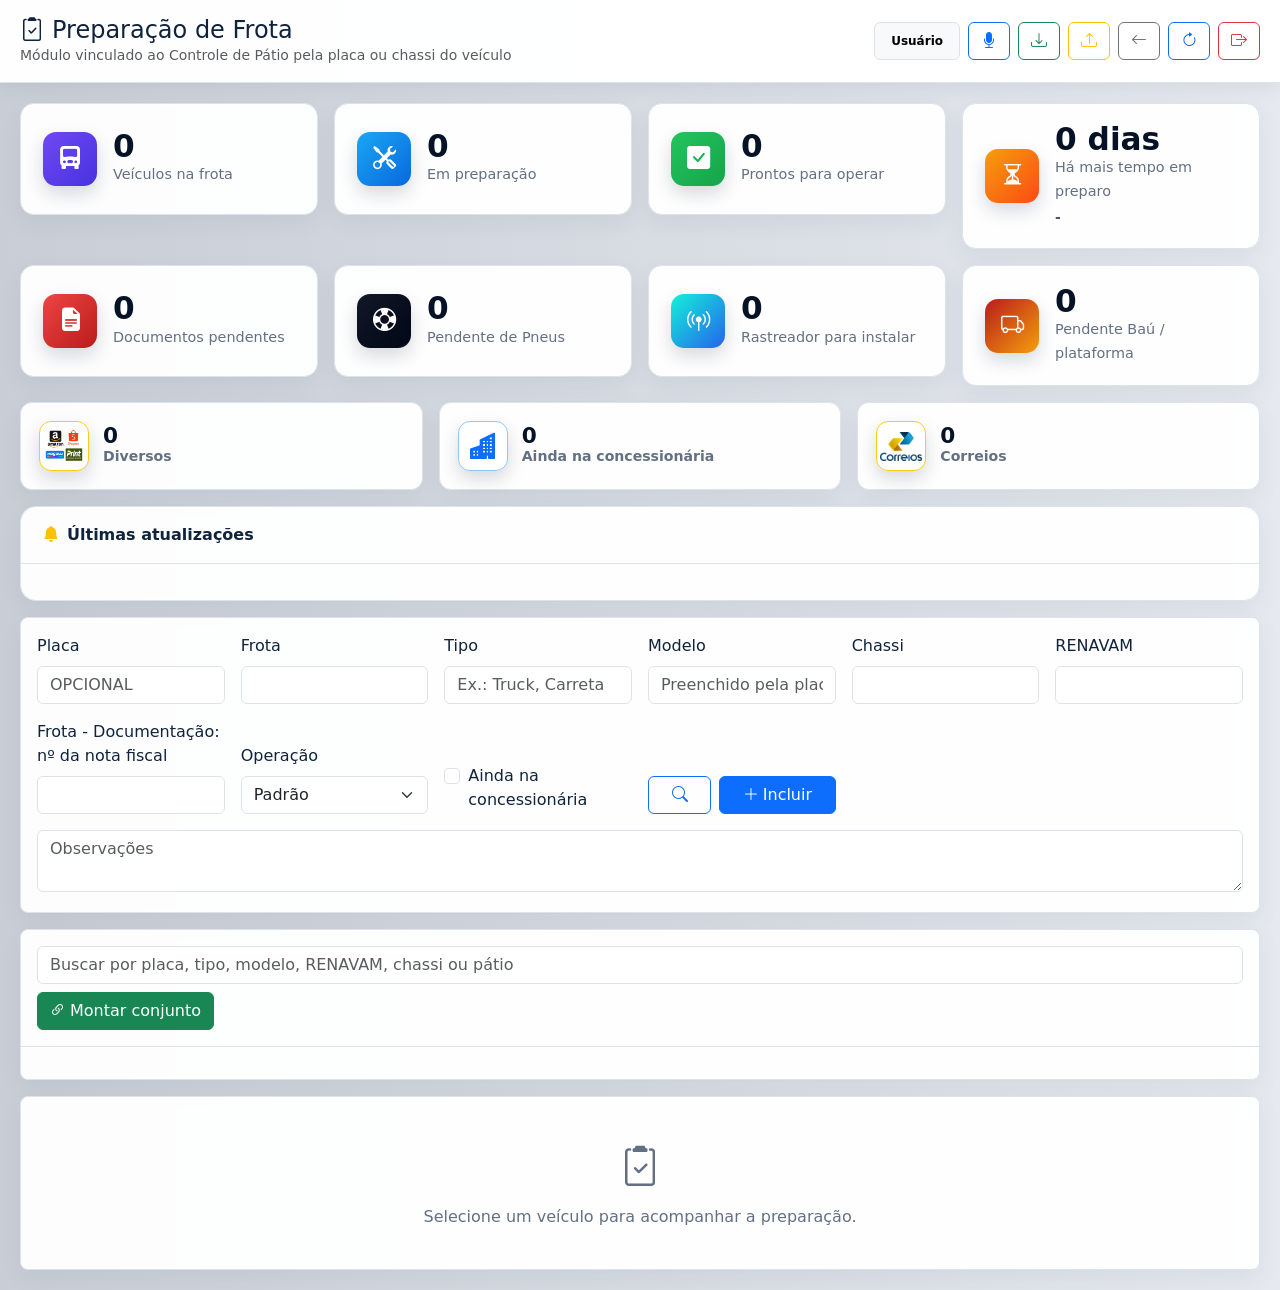
==== commit c33c0ade: "Adiciona comandos de voz e áudios operacionais" ====
--- a/public/frota.html
+++ b/public/frota.html
@@ -975,6 +975,40 @@
     }
     .form-control, .form-select, .btn {
       border-radius: 6px;
+    }
+    .prep-voice-button.is-listening {
+      color: #fff;
+      background: #dc3545;
+      border-color: #dc3545;
+      box-shadow: 0 0 0 .25rem rgba(220, 53, 69, .2);
+      animation: prepVoicePulse 1.2s infinite;
+    }
+    .prep-voice-status {
+      position: fixed;
+      top: 82px;
+      right: 18px;
+      z-index: 1090;
+      width: min(390px, calc(100vw - 36px));
+      border: 1px solid rgba(13, 110, 253, .25);
+      border-radius: 14px;
+      background: rgba(255, 255, 255, .97);
+      box-shadow: 0 16px 38px rgba(15, 23, 42, .2);
+      padding: 12px 14px;
+    }
+    .prep-voice-status.is-listening {
+      border-color: rgba(220, 53, 69, .45);
+    }
+    .prep-voice-status strong,
+    .prep-voice-status span {
+      display: block;
+    }
+    .prep-voice-status span {
+      margin-top: 3px;
+      color: #64748b;
+      font-size: .84rem;
+    }
+    @keyframes prepVoicePulse {
+      50% { transform: scale(1.05); }
     }
     @media (max-width: 900px) {
       .vehicle-card-grid {
@@ -1024,6 +1058,9 @@
       </div>
       <div class="d-flex gap-2">
         <span class="badge text-bg-light border d-inline-flex align-items-center px-3" id="frotaUserLabel">Usuário</span>
+        <button class="btn btn-outline-primary prep-voice-button" id="frotaVoiceCommandBtn" type="button" title="Comandos de voz da Preparação" aria-label="Ativar comandos de voz">
+          <i class="bi bi-mic-fill" id="frotaVoiceCommandIcon"></i>
+        </button>
         <button class="btn btn-outline-success" id="btnBackupFrota" data-admin-prep-action title="Fazer backup da preparacao"><i class="bi bi-download"></i></button>
         <button class="btn btn-outline-warning" id="btnRestoreFrota" data-admin-prep-action title="Restaurar backup da preparacao"><i class="bi bi-upload"></i></button>
         <button class="btn btn-outline-secondary" id="btnBackToPatio" data-admin-prep-action title="Voltar ao pátio"><i class="bi bi-arrow-left"></i></button>
@@ -1032,6 +1069,11 @@
       </div>
     </div>
   </header>
+
+  <div class="prep-voice-status d-none" id="frotaVoiceStatus" role="status" aria-live="polite">
+    <strong id="frotaVoiceStatusTitle">Comando de voz</strong>
+    <span id="frotaVoiceStatusText">Toque no microfone e fale um comando.</span>
+  </div>
 
   <main class="module-shell">
     <section class="row g-3 mb-3">
@@ -1403,6 +1445,6 @@
   <input type="file" id="frotaRestoreInput" accept="application/json,.json" hidden>
   <div class="toast-container position-fixed bottom-0 end-0 p-3" id="toastContainer"></div>
   <script src="https://cdn.jsdelivr.net/npm/bootstrap@5.3.0/dist/js/bootstrap.bundle.min.js"></script>
-  <script src="/js/frota.js?v=20260715-desfazer-entrega"></script>
+  <script src="/js/frota.js?v=20260730-busca-voz-tipo-modelo"></script>
 </body>
 </html>
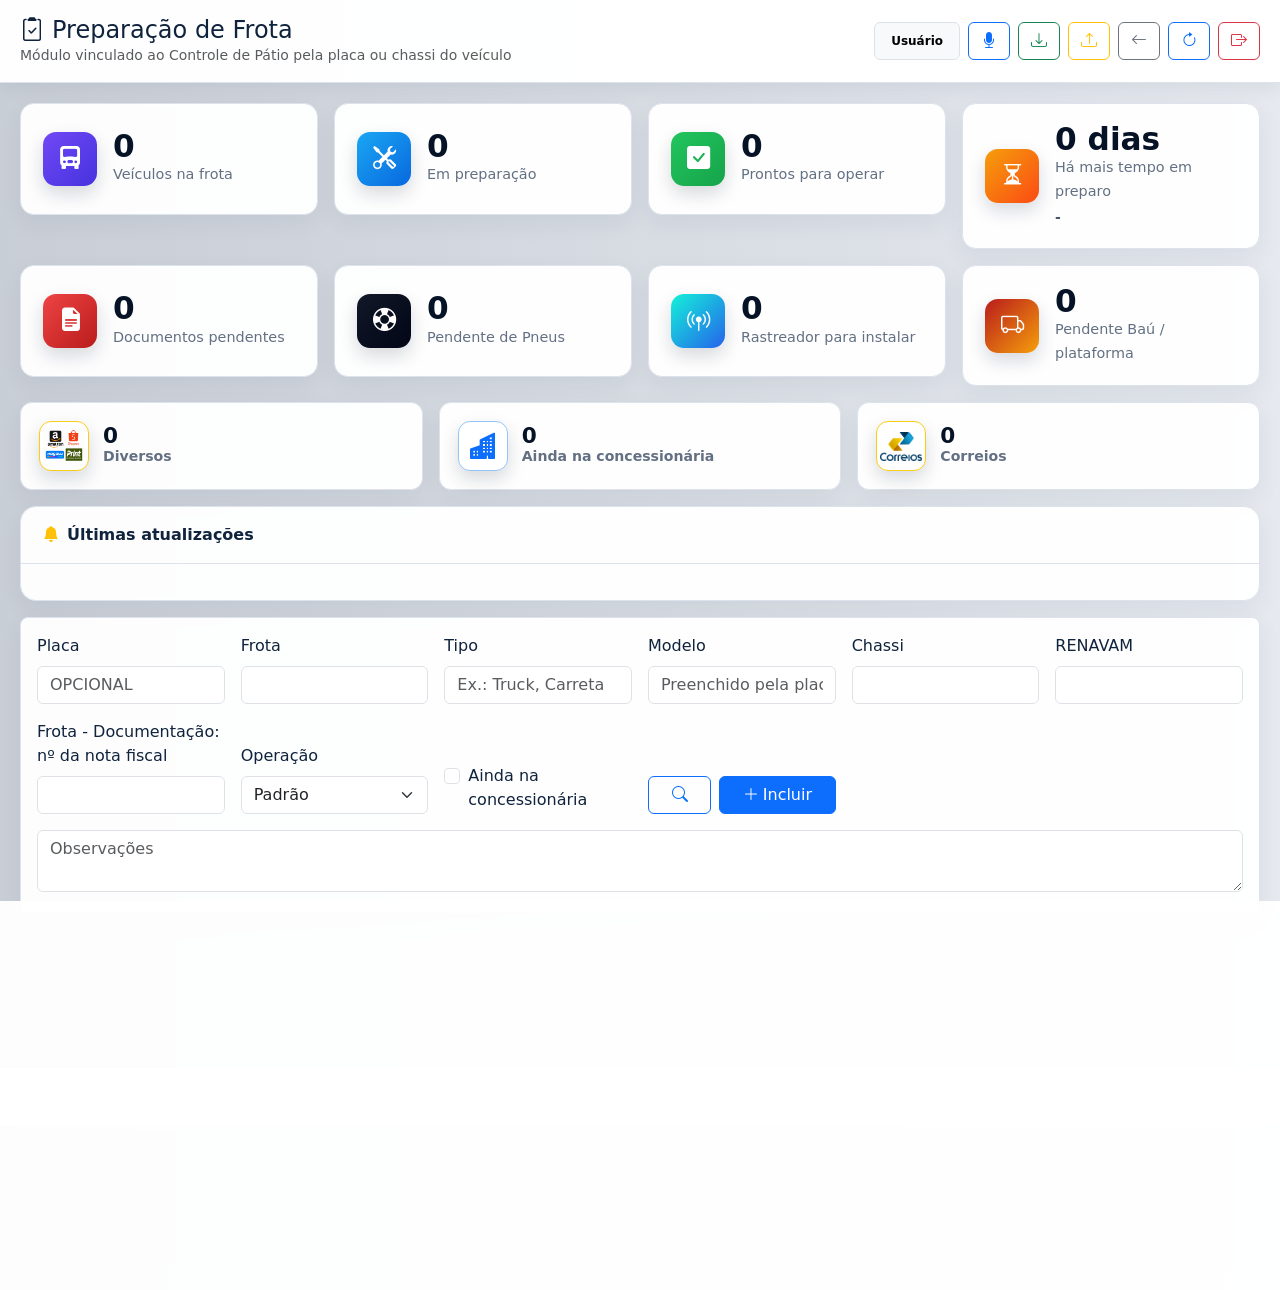
==== commit bf686590: "Permite documentacao incluir veiculos na preparacao" ====
--- a/public/frota.html
+++ b/public/frota.html
@@ -206,6 +206,9 @@
     }
     body.is-prep-limited [data-admin-prep-action],
     body.is-prep-limited [data-admin-prep-field] {
+      display: none !important;
+    }
+    body.is-prep-cannot-create [data-create-prep-action] {
       display: none !important;
     }
     body.is-prep-limited .prep-card-actions {
@@ -1165,7 +1168,7 @@
       <div class="updates-grid" id="frotaUpdatesGrid"></div>
     </section>
 
-    <section class="panel p-3 mb-3" data-admin-prep-action>
+    <section class="panel p-3 mb-3" data-create-prep-action>
       <form id="frotaVehicleForm" class="row g-3 align-items-end">
         <div class="col-md-2">
           <label class="form-label" for="frotaPlate">Placa</label>
@@ -1445,6 +1448,6 @@
   <input type="file" id="frotaRestoreInput" accept="application/json,.json" hidden>
   <div class="toast-container position-fixed bottom-0 end-0 p-3" id="toastContainer"></div>
   <script src="https://cdn.jsdelivr.net/npm/bootstrap@5.3.0/dist/js/bootstrap.bundle.min.js"></script>
-  <script src="/js/frota.js?v=20260730-busca-voz-tipo-modelo"></script>
+  <script src="/js/frota.js?v=20260730-permissoes-documentacao"></script>
 </body>
 </html>
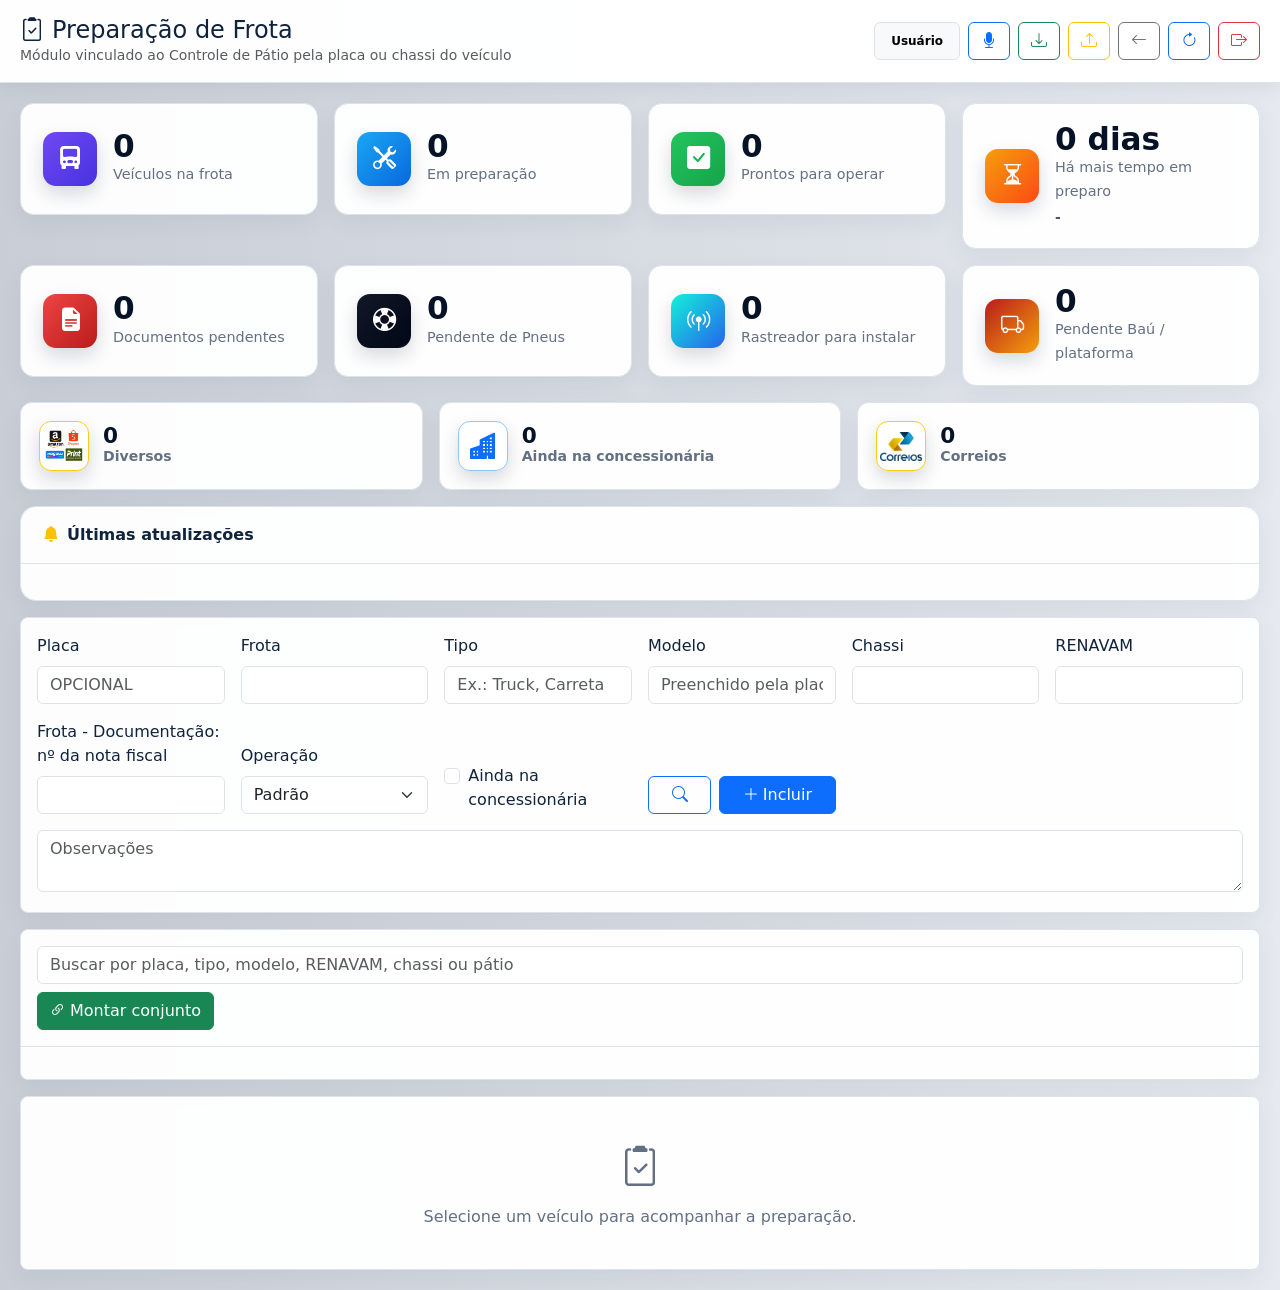
==== commit e7a71df6: "Corrige duplicacao no reconhecimento de voz em tablets" ====
--- a/public/frota.html
+++ b/public/frota.html
@@ -1448,6 +1448,6 @@
   <input type="file" id="frotaRestoreInput" accept="application/json,.json" hidden>
   <div class="toast-container position-fixed bottom-0 end-0 p-3" id="toastContainer"></div>
   <script src="https://cdn.jsdelivr.net/npm/bootstrap@5.3.0/dist/js/bootstrap.bundle.min.js"></script>
-  <script src="/js/frota.js?v=20260730-permissoes-documentacao"></script>
+  <script src="/js/frota.js?v=20260730-voz-tablet-sem-duplicacao"></script>
 </body>
 </html>
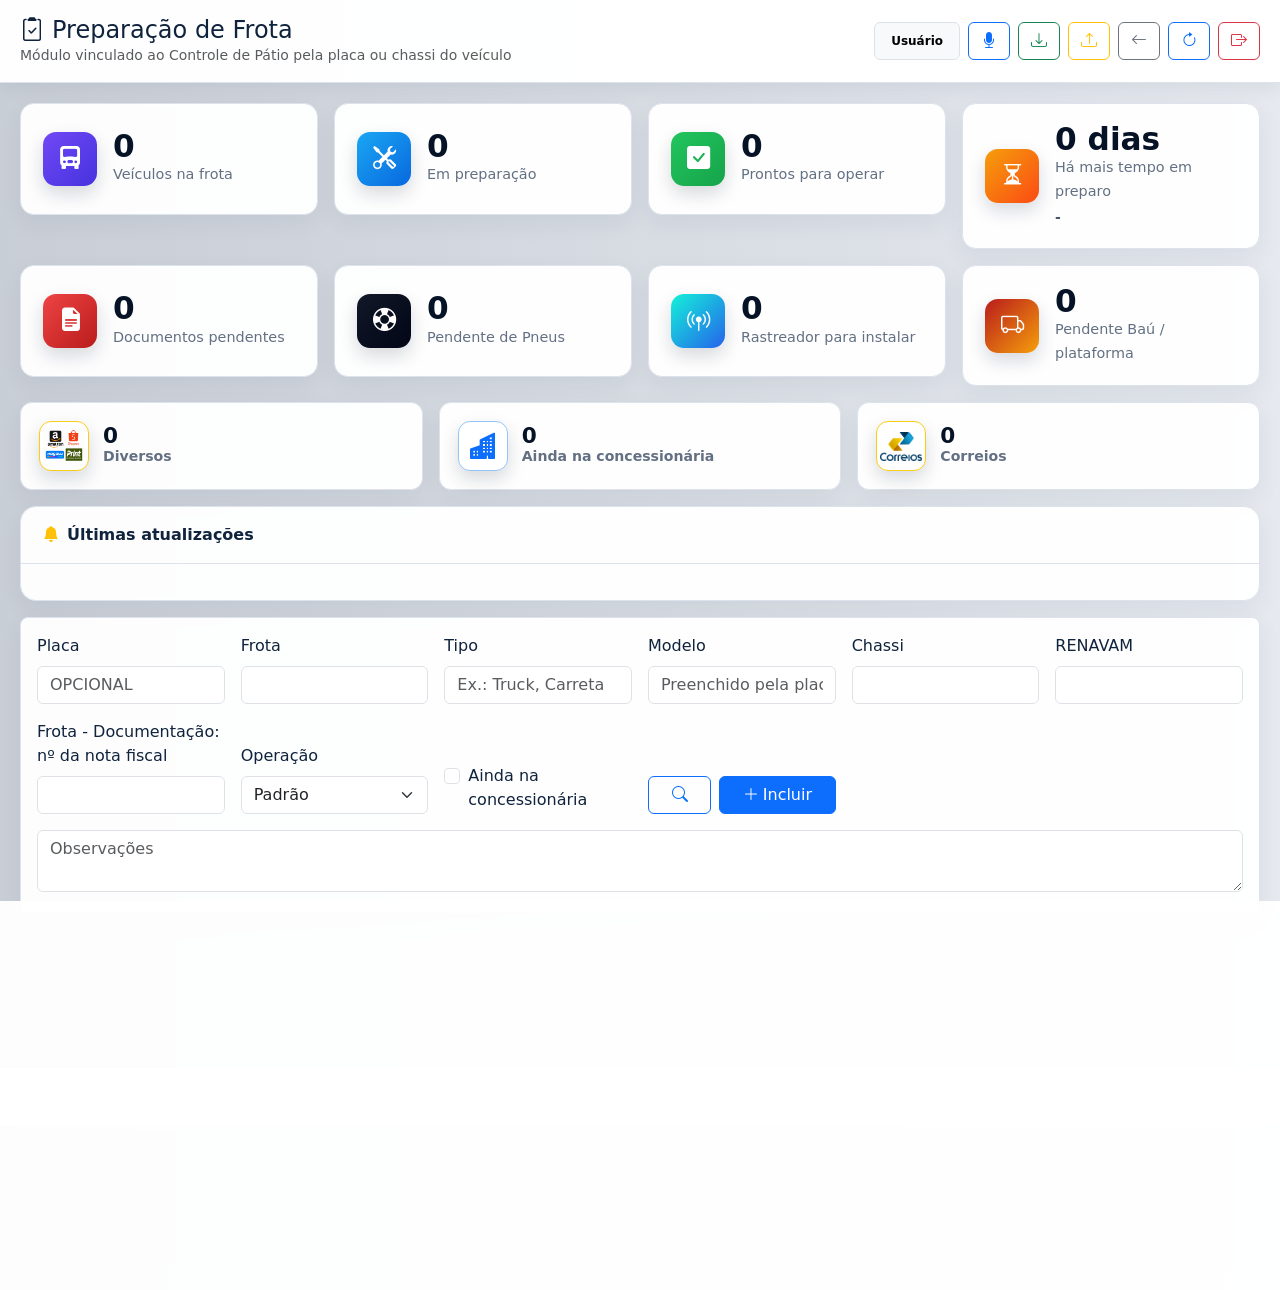
==== commit 52ce0e1f: "Evita bipes repetidos de voz em dispositivos moveis" ====
--- a/public/frota.html
+++ b/public/frota.html
@@ -1448,6 +1448,6 @@
   <input type="file" id="frotaRestoreInput" accept="application/json,.json" hidden>
   <div class="toast-container position-fixed bottom-0 end-0 p-3" id="toastContainer"></div>
   <script src="https://cdn.jsdelivr.net/npm/bootstrap@5.3.0/dist/js/bootstrap.bundle.min.js"></script>
-  <script src="/js/frota.js?v=20260730-voz-tablet-sem-duplicacao"></script>
+  <script src="/js/frota.js?v=20260730-voz-tablet-sem-bipes"></script>
 </body>
 </html>
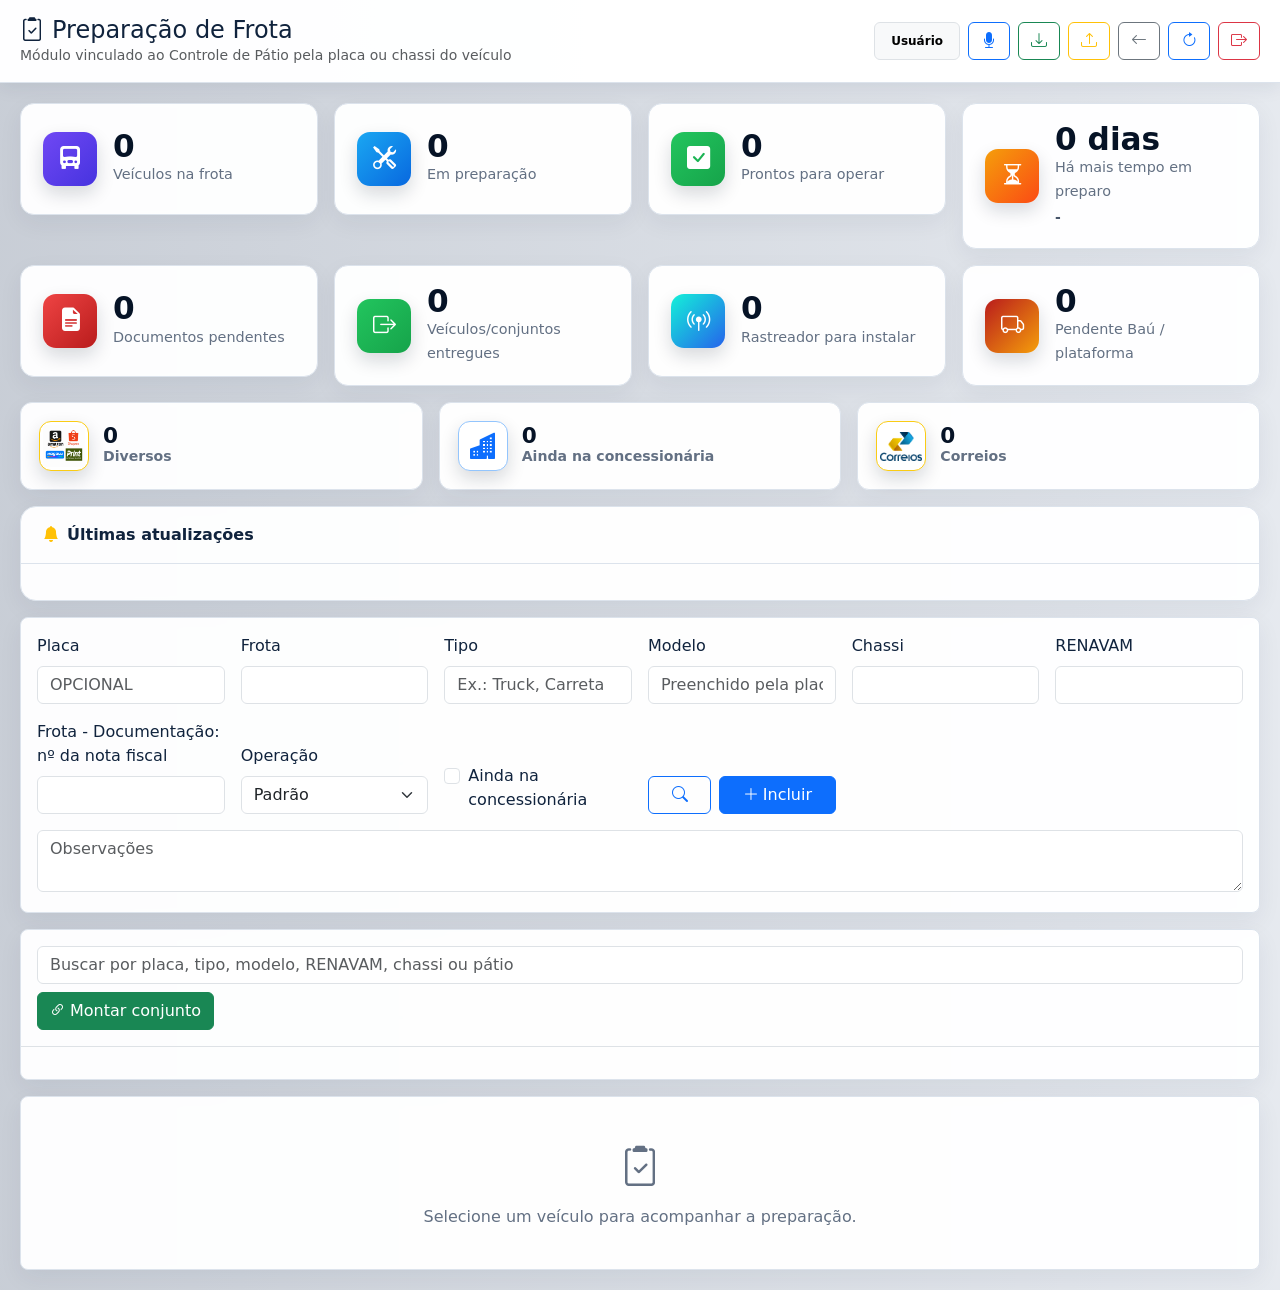
==== commit 1162b36b: "Reorganiza cards da preparacao de frota" ====
--- a/public/frota.html
+++ b/public/frota.html
@@ -1114,9 +1114,9 @@
         </button>
       </div>
       <div class="col-md-6 col-xl-3">
-        <button type="button" class="panel metric metric-guide" data-guide-filter="pneus">
-          <div class="metric-icon tires"><i class="bi bi-life-preserver"></i></div>
-          <div><strong id="metricPendingTires">0</strong><span>Pendente de Pneus</span></div>
+        <button type="button" class="panel metric metric-guide" data-status-filter="entregue" aria-pressed="false">
+          <div class="metric-icon ready"><i class="bi bi-box-arrow-right"></i></div>
+          <div><strong id="metricDelivered">0</strong><span>Veículos/conjuntos entregues</span></div>
         </button>
       </div>
       <div class="col-md-6 col-xl-3">
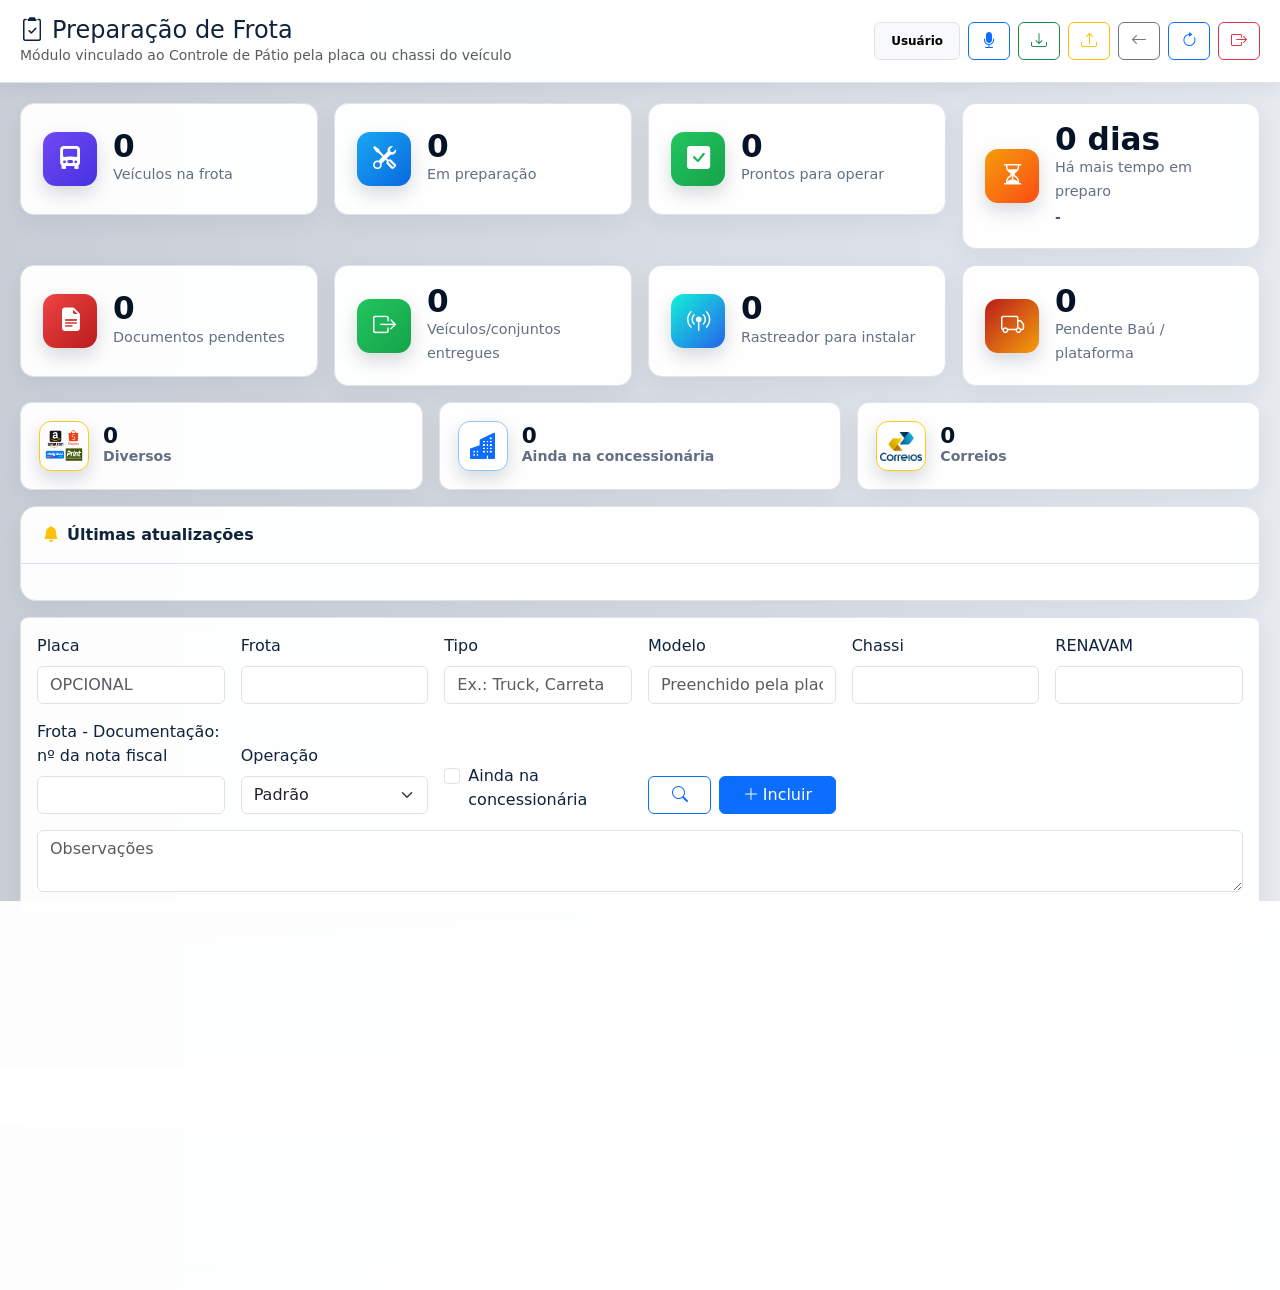
==== commit 6ef7b700: "fix(frota): separar veiculos prontos e entregues" ====
--- a/public/frota.html
+++ b/public/frota.html
@@ -467,8 +467,8 @@
     }
     .prep-vehicle-thumb {
       position: absolute;
-      right: -6px;
-      bottom: -8px;
+      right: 4px;
+      bottom: 4px;
       width: 132px;
       height: 98px;
       object-fit: contain;
@@ -713,8 +713,8 @@
     .vehicle-card-grid.dense .prep-vehicle-thumb {
       width: 132px;
       height: 98px;
-      right: -6px;
-      bottom: -8px;
+      right: 4px;
+      bottom: 4px;
     }
     .vehicle-card-grid.dense .prep-vehicle-thumb.trailer {
       width: 142px;
@@ -1448,6 +1448,6 @@
   <input type="file" id="frotaRestoreInput" accept="application/json,.json" hidden>
   <div class="toast-container position-fixed bottom-0 end-0 p-3" id="toastContainer"></div>
   <script src="https://cdn.jsdelivr.net/npm/bootstrap@5.3.0/dist/js/bootstrap.bundle.min.js"></script>
-  <script src="/js/frota.js?v=20260730-voz-tablet-sem-bipes"></script>
+  <script src="/js/frota.js?v=20260826-filtro-prontos"></script>
 </body>
 </html>
